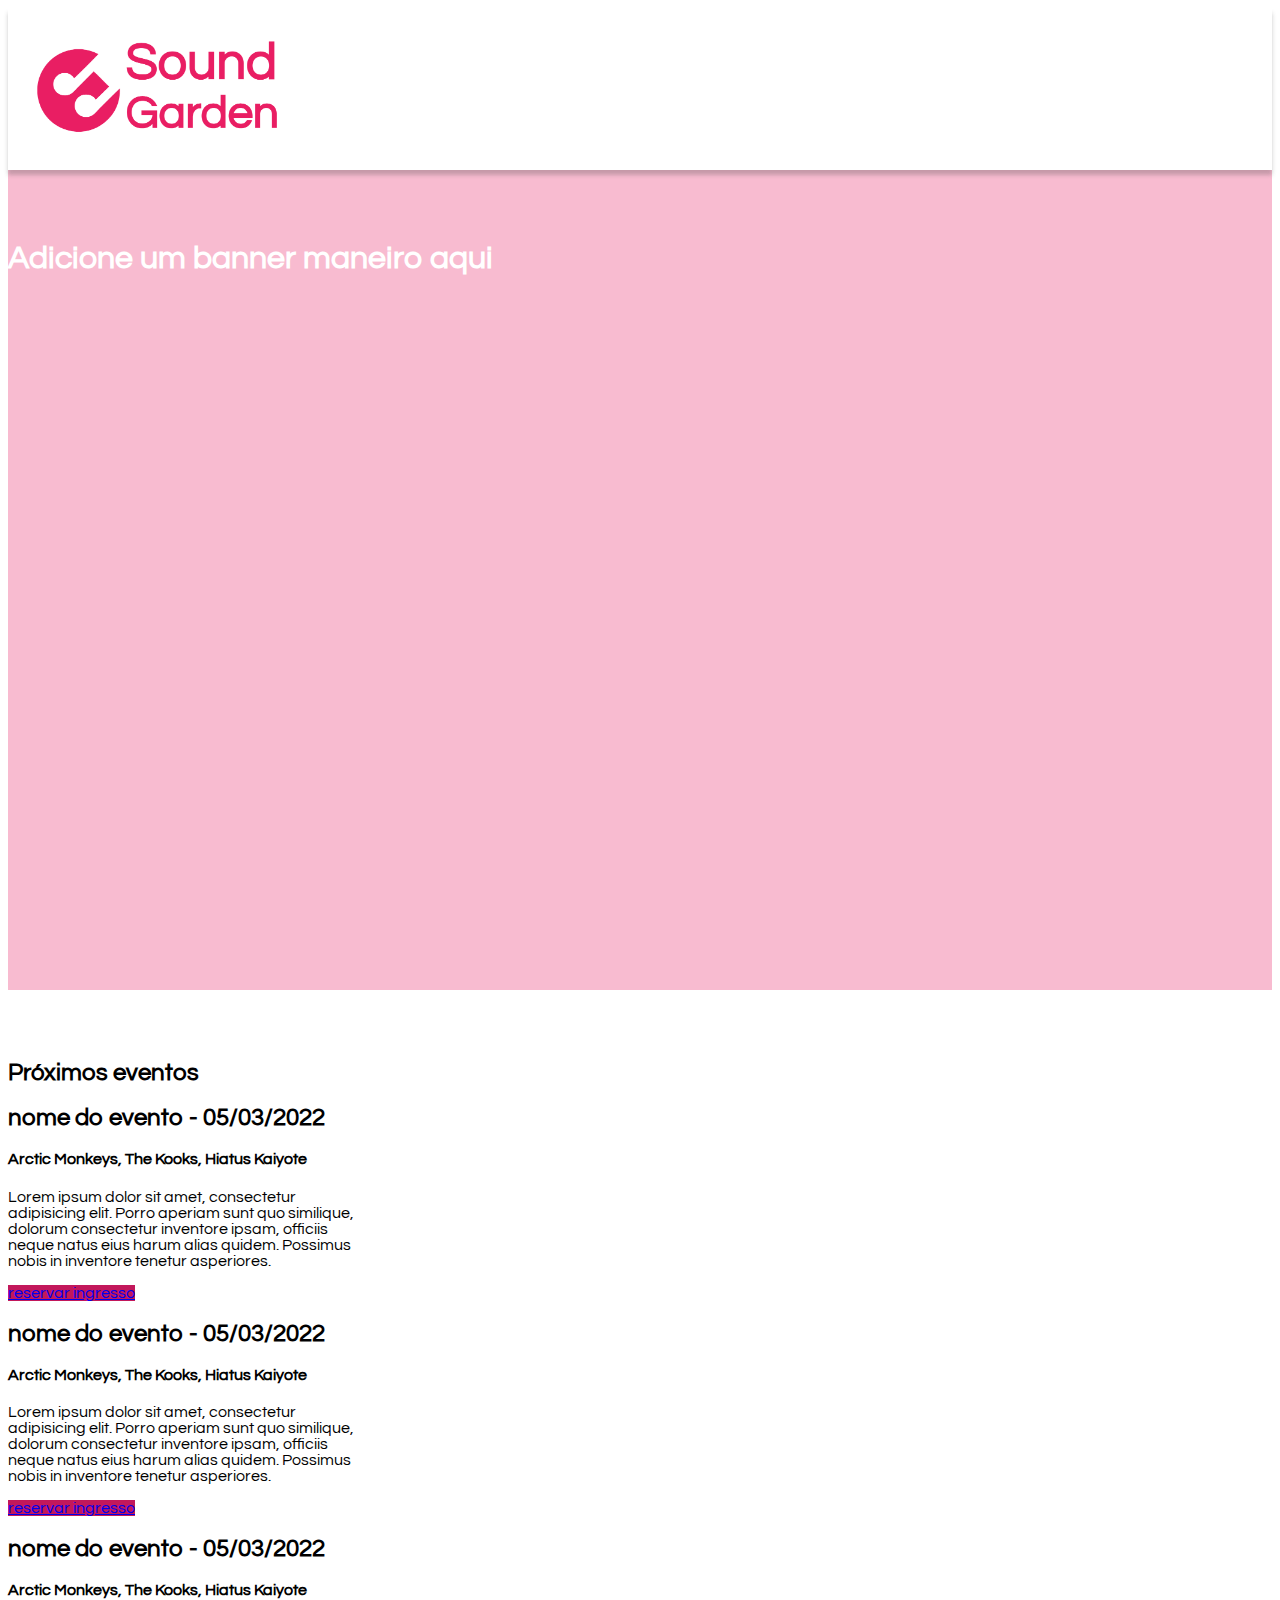
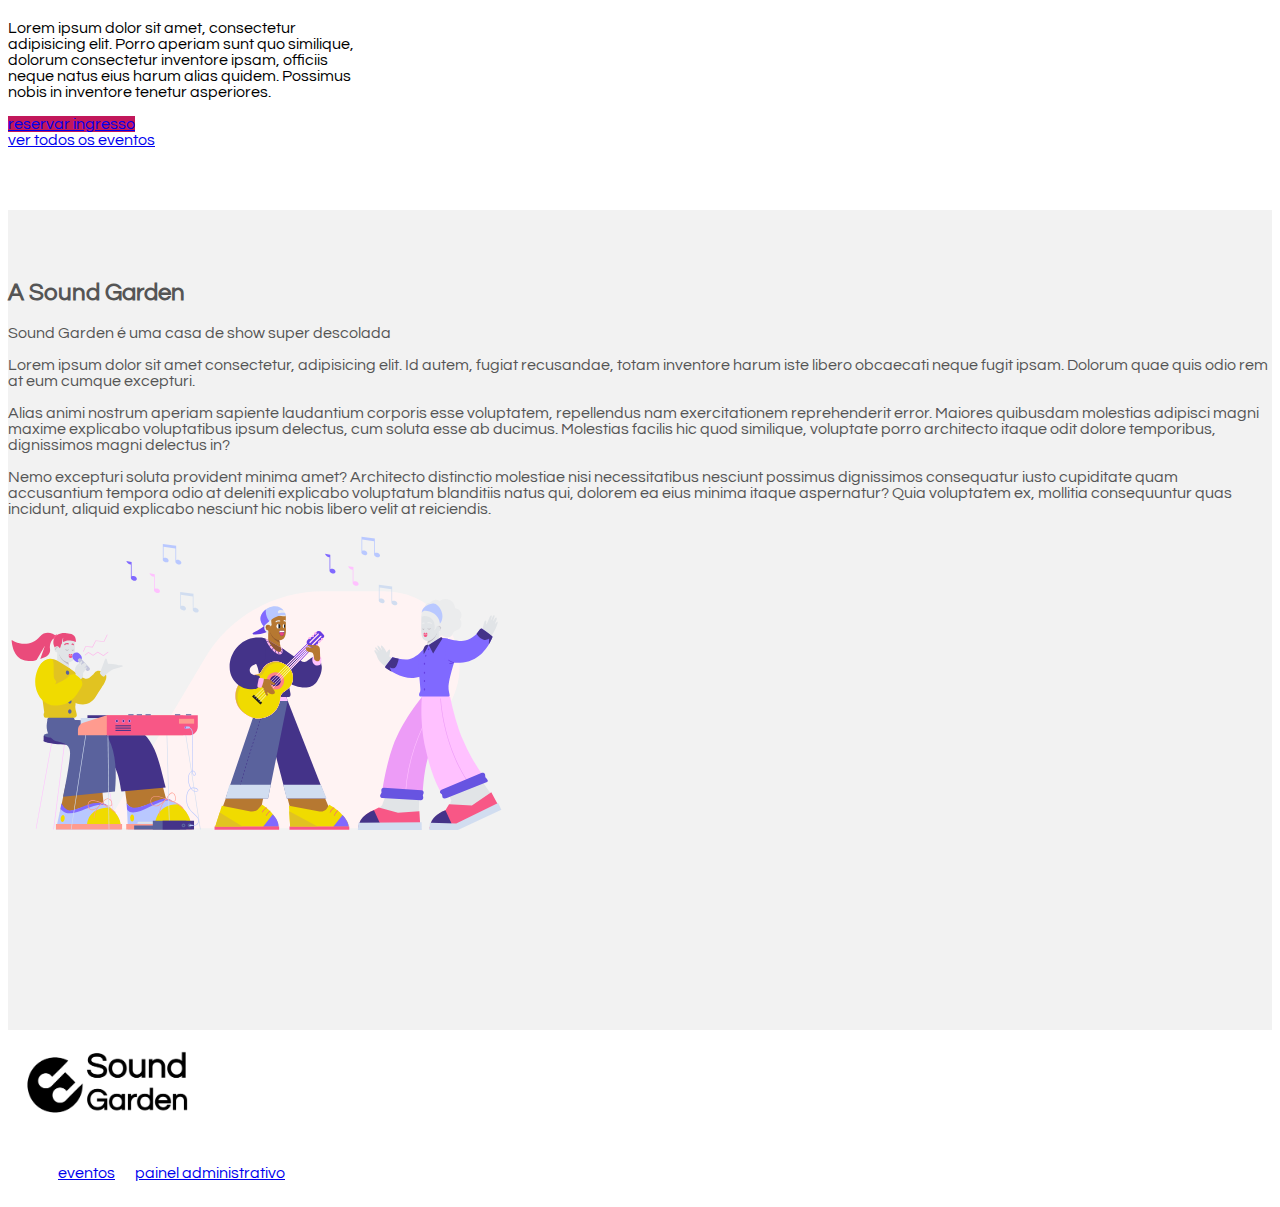
==== index.html @ a5b5603e "first commit" ====
<!DOCTYPE html>
<html lang="en">

<head>
    <meta charset="UTF-8">
    <meta http-equiv="X-UA-Compatible" content="IE=edge">
    <meta name="viewport" content="width=device-width, initial-scale=1.0">
    <title>Sound Garden</title>
    <link href="https://cdn.jsdelivr.net/npm/bootstrap@5.0.2/dist/css/bootstrap.min.css" rel="stylesheet"
        integrity="sha384-EVSTQN3/azprG1Anm3QDgpJLIm9Nao0Yz1ztcQTwFspd3yD65VohhpuuCOmLASjC" crossorigin="anonymous">
    <link rel="stylesheet" href="css/style.css">
</head>

<body>
    <header class=" d-flex justify-content-center align-items-center">
        <img src="img/Sound-logo (1).png" width="300" alt="">
    </header>
    <main>
        <section class="full d-flex justify-content-center align-items-center"
            style="background-color: #F8BBD0; color: #fff">
            <div class="text-center">
                <h1>Adicione um banner maneiro aqui</h1>
            </div>
        </section>
        <section class="full">
            <div class="container text-center">
                <h2>Próximos eventos</h2>
            </div>
            <div class="container d-flex justify-content-center align-items-center">
                <article class="evento card p-5 m-3">
                    <h2>nome do evento - 05/03/2022</h2>
                    <h4>Arctic Monkeys, The Kooks, Hiatus Kaiyote</h4>
                    <p>Lorem ipsum dolor sit amet, consectetur adipisicing elit. Porro aperiam sunt quo similique,
                        dolorum consectetur inventore ipsam, officiis neque natus eius harum alias quidem. Possimus
                        nobis in inventore tenetur asperiores.</p>
                    <a href="#" class="btn btn-primary">reservar ingresso</a>
                </article>
                <article class="evento card p-5 m-3">
                    <h2>nome do evento - 05/03/2022</h2>
                    <h4>Arctic Monkeys, The Kooks, Hiatus Kaiyote</h4>
                    <p>Lorem ipsum dolor sit amet, consectetur adipisicing elit. Porro aperiam sunt quo similique,
                        dolorum consectetur inventore ipsam, officiis neque natus eius harum alias quidem. Possimus
                        nobis in inventore tenetur asperiores.</p>
                    <a href="#" class="btn btn-primary">reservar ingresso</a>
                </article>
                <article class="evento card p-5 m-3">
                    <h2>nome do evento - 05/03/2022</h2>
                    <h4>Arctic Monkeys, The Kooks, Hiatus Kaiyote</h4>
                    <p>Lorem ipsum dolor sit amet, consectetur adipisicing elit. Porro aperiam sunt quo similique,
                        dolorum consectetur inventore ipsam, officiis neque natus eius harum alias quidem. Possimus
                        nobis in inventore tenetur asperiores.</p>
                    <a href="#" class="btn btn-primary">reservar ingresso</a>
                </article>
            </div>
            <div class="container text-center">
                <a href="eventos.html" class="btn btn-secondary">ver todos os eventos</a>
            </div>
        </section>
        <section class="full d-flex justify-content-center align-items-center"
            style="background-color: #f2f2f2; color: #555">
            <div class="container">
                <div class="row d-flex justify-content-center align-items-center">
                    <div class="col">
                        <h2>A Sound Garden</h2>

                        <p>Sound Garden é uma casa de show super descolada</p>

                        <p>Lorem ipsum dolor sit amet consectetur, adipisicing elit. Id autem, fugiat recusandae, totam
                            inventore harum iste libero obcaecati neque fugit ipsam. Dolorum quae quis odio rem at eum
                            cumque excepturi.</p>
                        <p>Alias animi nostrum aperiam sapiente laudantium
                            corporis esse voluptatem, repellendus nam exercitationem reprehenderit error. Maiores
                            quibusdam molestias adipisci magni maxime explicabo voluptatibus ipsum delectus, cum soluta
                            esse ab ducimus. Molestias facilis hic quod similique, voluptate porro architecto itaque
                            odit dolore temporibus, dignissimos magni delectus in?</p>
                        <p>Nemo excepturi soluta provident minima amet? Architecto
                            distinctio molestiae nisi necessitatibus nesciunt possimus dignissimos consequatur iusto
                            cupiditate quam accusantium tempora odio at deleniti explicabo voluptatum blanditiis natus
                            qui, dolorem ea eius minima itaque aspernatur? Quia voluptatem ex, mollitia consequuntur
                            quas incidunt, aliquid explicabo nesciunt hic nobis libero velit at reiciendis.</p>
                    </div>
                    <div class="col">
                        <img src="img/music.svg" width="500px">
                    </div>
                </div>
            </div>
        </section>

    </main>
    <footer>
        <div class="container d-flex justify-content-center align-items-center">
            <a href="#">
                <img src="img/Sound-logo-black (1).png" width="200px" alt="">
            </a>
            <nav>
                <ul>
                    <li>
                        <a href="eventos.html">eventos</a>
                    </li>
                    <li>
                        <a href="admin.html">painel administrativo</a>
                    </li>
                </ul>
            </nav>
        </div>
    </footer>
    <script src="./js/geral.js"></script>
    <script src="./js/index.js"></script>
</body>

</html>
---- css/style.css ----
@import url('https://fonts.googleapis.com/css2?family=Questrial&display=swap');
body{
    font-family: 'Questrial', sans-serif;
}

.img-responsive {
    max-width: 100%;
}

header {
    position: relative;
    box-shadow: 0px 5px 4px 0px rgb(63 63 63 / 27%);
    width: 100%;
    background-color: #fff;
}
aside {
    min-height: 100vh;
}

.nav-pills .nav-link.active, .nav-pills .show>.nav-link {
    background-color: #C2185B;
}

.btn-primary{
    background-color: #C2185B;
    border-color: #C2185B;
}

main.login {
    width: 400px;
}

section.full{
    width: 100%;
    min-height: 80vh;
    padding: 50px 0;
}

article.evento {
    width: 350px;
}

footer nav ul{
    list-style: none;
    display: flex;
}

footer nav ul li  {
    padding: 10px;
}
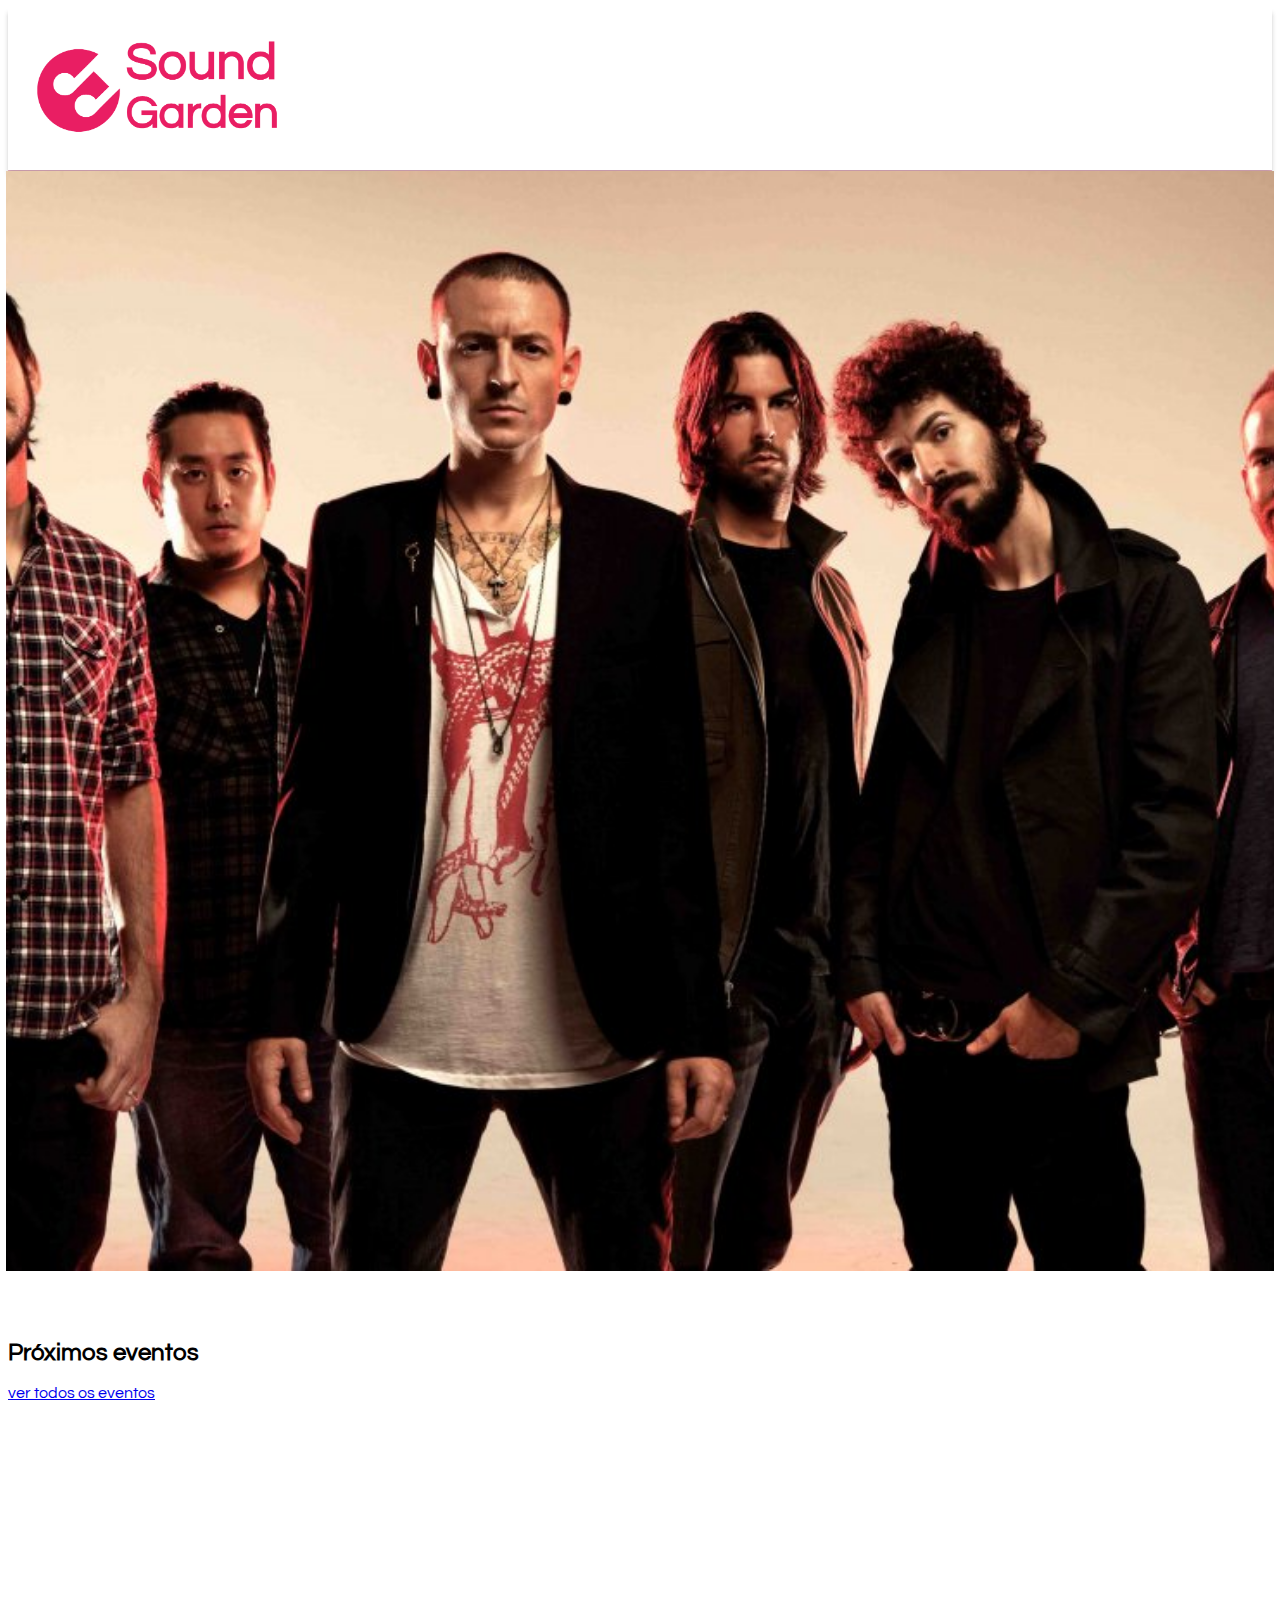
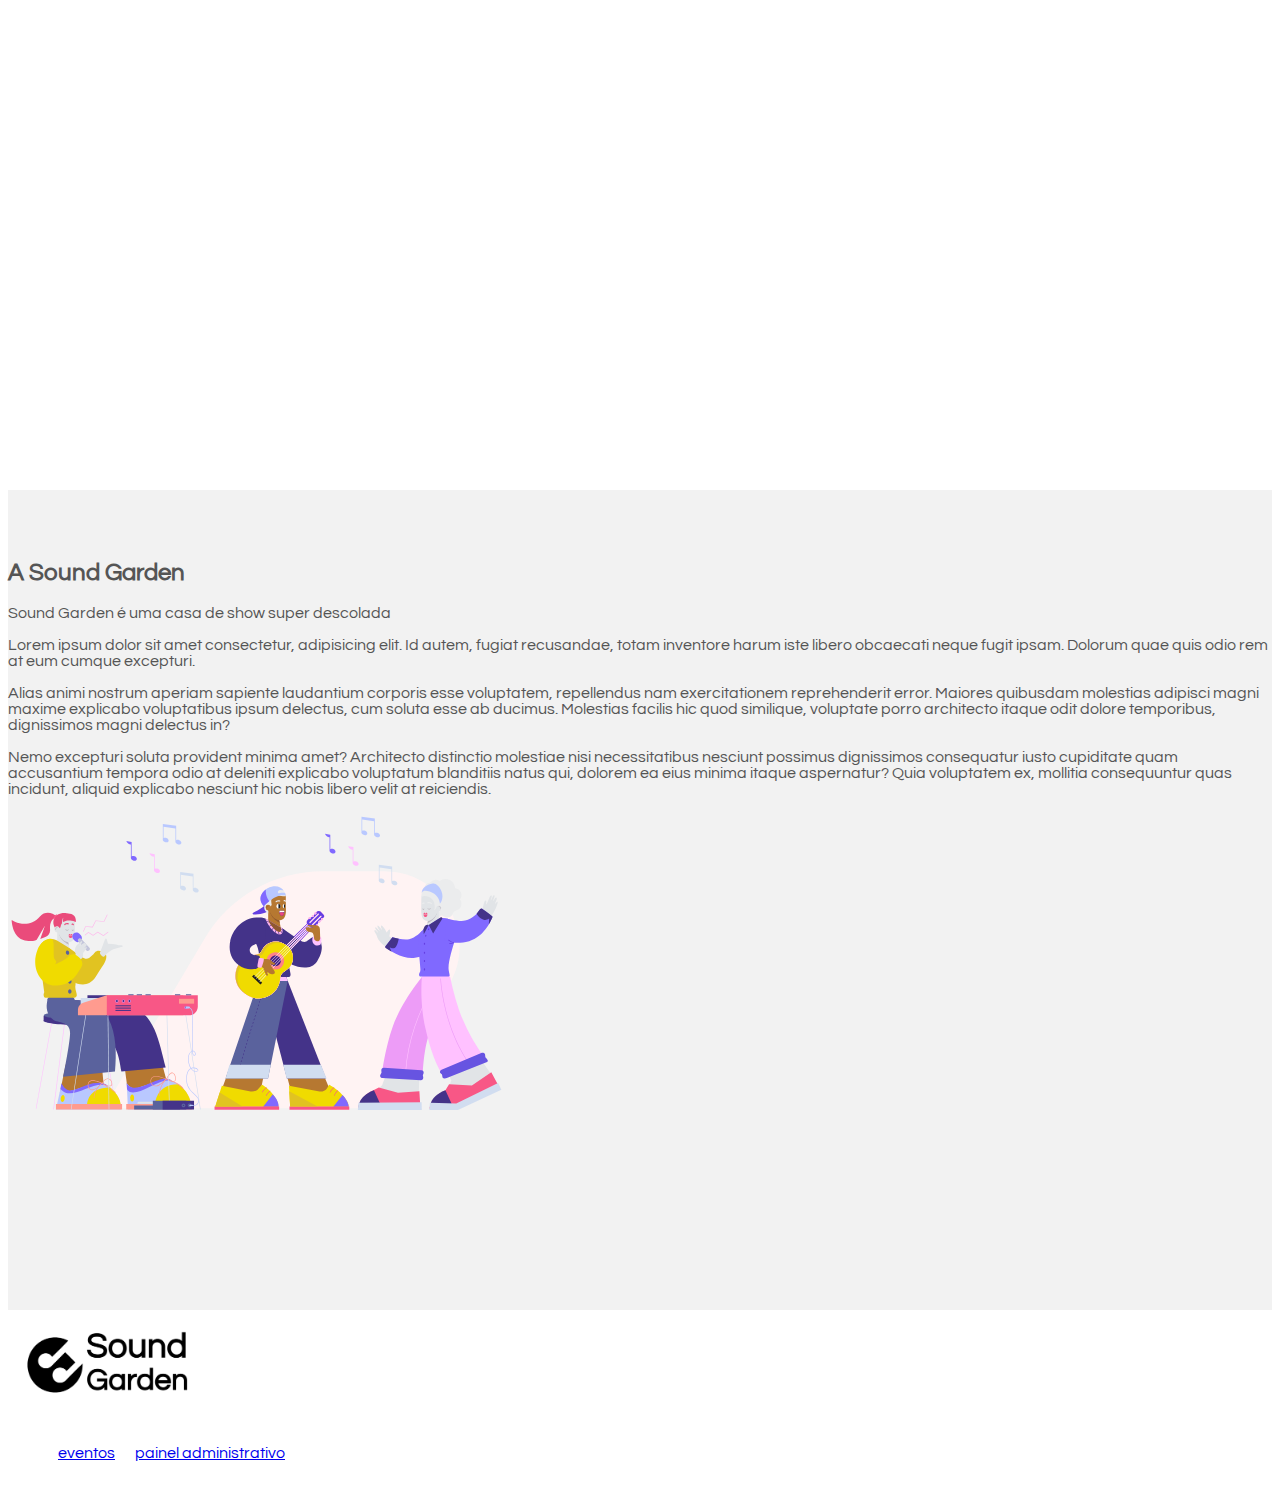
==== commit 8bbe1548: "att" ====
--- a/index.html
+++ b/index.html
@@ -9,6 +9,8 @@
     <link href="https://cdn.jsdelivr.net/npm/bootstrap@5.0.2/dist/css/bootstrap.min.css" rel="stylesheet"
         integrity="sha384-EVSTQN3/azprG1Anm3QDgpJLIm9Nao0Yz1ztcQTwFspd3yD65VohhpuuCOmLASjC" crossorigin="anonymous">
     <link rel="stylesheet" href="css/style.css">
+    <link rel="stylesheet" href="css/modal.css">
+    <link rel="stylesheet" href="css/slider.css">
 </head>
 
 <body>
@@ -18,39 +20,18 @@
     <main>
         <section class="full d-flex justify-content-center align-items-center"
             style="background-color: #F8BBD0; color: #fff">
-            <div class="text-center">
-                <h1>Adicione um banner maneiro aqui</h1>
+            <div id="slider">
+                <img class='selected' src="img/linkinparknew-1068x637.jpg" alt="">
+                <img src="img/Twenty_One_Pilots_Resorts_World_Arena,_Birmingham_2019.jpg" alt="">
+                <img src="img/metallica-1.webp" alt="">
             </div>
         </section>
         <section class="full">
             <div class="container text-center">
                 <h2>Próximos eventos</h2>
             </div>
-            <div class="container d-flex justify-content-center align-items-center">
-                <article class="evento card p-5 m-3">
-                    <h2>nome do evento - 05/03/2022</h2>
-                    <h4>Arctic Monkeys, The Kooks, Hiatus Kaiyote</h4>
-                    <p>Lorem ipsum dolor sit amet, consectetur adipisicing elit. Porro aperiam sunt quo similique,
-                        dolorum consectetur inventore ipsam, officiis neque natus eius harum alias quidem. Possimus
-                        nobis in inventore tenetur asperiores.</p>
-                    <a href="#" class="btn btn-primary">reservar ingresso</a>
-                </article>
-                <article class="evento card p-5 m-3">
-                    <h2>nome do evento - 05/03/2022</h2>
-                    <h4>Arctic Monkeys, The Kooks, Hiatus Kaiyote</h4>
-                    <p>Lorem ipsum dolor sit amet, consectetur adipisicing elit. Porro aperiam sunt quo similique,
-                        dolorum consectetur inventore ipsam, officiis neque natus eius harum alias quidem. Possimus
-                        nobis in inventore tenetur asperiores.</p>
-                    <a href="#" class="btn btn-primary">reservar ingresso</a>
-                </article>
-                <article class="evento card p-5 m-3">
-                    <h2>nome do evento - 05/03/2022</h2>
-                    <h4>Arctic Monkeys, The Kooks, Hiatus Kaiyote</h4>
-                    <p>Lorem ipsum dolor sit amet, consectetur adipisicing elit. Porro aperiam sunt quo similique,
-                        dolorum consectetur inventore ipsam, officiis neque natus eius harum alias quidem. Possimus
-                        nobis in inventore tenetur asperiores.</p>
-                    <a href="#" class="btn btn-primary">reservar ingresso</a>
-                </article>
+            <div class="container d-flex justify-content-center align-items-center" id="tabela">
+          
             </div>
             <div class="container text-center">
                 <a href="eventos.html" class="btn btn-secondary">ver todos os eventos</a>
@@ -85,8 +66,9 @@
                 </div>
             </div>
         </section>
-
+       
     </main>
+    
     <footer>
         <div class="container d-flex justify-content-center align-items-center">
             <a href="#">
@@ -102,10 +84,26 @@
                     </li>
                 </ul>
             </nav>
+        </div> 
+    </footer>
+    <div id="container" class="container-css">
+        <div class="conteudo-container">
+            <button class="fechar">x</button>
+            <h3>Reserve seu ingresso</h3>
+            <form>
+                <input id="modal-nome" type="text" placeholder="Nome:">
+                <input id="modal-email" type="email" placeholder="E-mail:">
+                <input type="number" id="tickets" placeholder="Número de tickets:" min="1">
+                <input type="hidden" name="id" id="inputId" >
+                <input id="modal-solicitar" type="button" value="Solicitar reserva">
+            </form>
         </div>
-    </footer>
-    <script src="./js/geral.js"></script>
-    <script src="./js/index.js"></script>
+    </div>
+  <script src="js/index.js"></script>
+  <script src="js/slider.js"></script>
+ 
+  
+ 
 </body>
 
 </html>--- a/css/style.css
+++ b/css/style.css
@@ -47,4 +47,10 @@
 
 footer nav ul li  {
     padding: 10px;
+}
+
+.eventos {
+    display: flex;
+    flex-wrap: wrap;
+
 }--- a/css/modal.css
+++ b/css/modal.css
@@ -0,0 +1,75 @@
+.container-css {
+    width: 100vw;
+    height: 100vh;
+    background-color: rgba(0,0,0,0.5);
+    position: fixed;
+    top: 0px;
+    left: 0px;
+    z-index: 2000;
+    display: none;
+    align-items: center;
+    justify-content: center;
+
+}
+
+.conteudo-container{
+    flex-direction: wrap;
+    background-color: white;
+    width: 30%;
+    min-width: 300px;
+    padding: 40px;
+    border: 10px solid #c2185b;
+    box-shadow: 0 0 0 10px white;
+    position: relative;
+}
+
+#modal-nome{
+    display: block;
+    width: 500px;
+    height: 35px;
+    margin-bottom: 25px;
+   
+}
+
+#modal-email{
+    display: block;
+    width: 500px;
+    height: 35px;
+    margin-bottom: 15px;
+    
+}
+
+#modal-solicitar {
+position: absolute;
+left: 390px;
+background-color: #ee0160c0;
+border-radius: 5px;
+font-size: 1.2em;
+font-weight: bolder;
+justify-content: center;
+}
+
+
+
+
+
+
+.fechar {
+    position: absolute;
+    top: -30px;
+    right: -30px;
+    width: 50px;
+    height: 50px;
+    border-radius: 50%;
+    border: 4px solid white;
+    background-color: #c2185b;
+    font-family: 'Questrial';
+    color: white;
+    cursor: pointer;
+    font-size: 1.2em;
+}
+
+.container-css.mostrar {
+    display: flex;
+
+}--- a/css/slider.css
+++ b/css/slider.css
@@ -0,0 +1,22 @@
+#slider {
+    height: 1000px;
+    display:flex;
+    position: relative;
+    text-align: center;
+    justify-content: center;
+    top: -49px
+}
+
+#slider img {
+    opacity: 0;
+    position: absolute; 
+    width: 99vw; 
+    height: 110%;
+    object-fit: cover;
+    transition: opacity 800ms;
+    
+}
+
+#slider .selected {
+    opacity: 1;
+}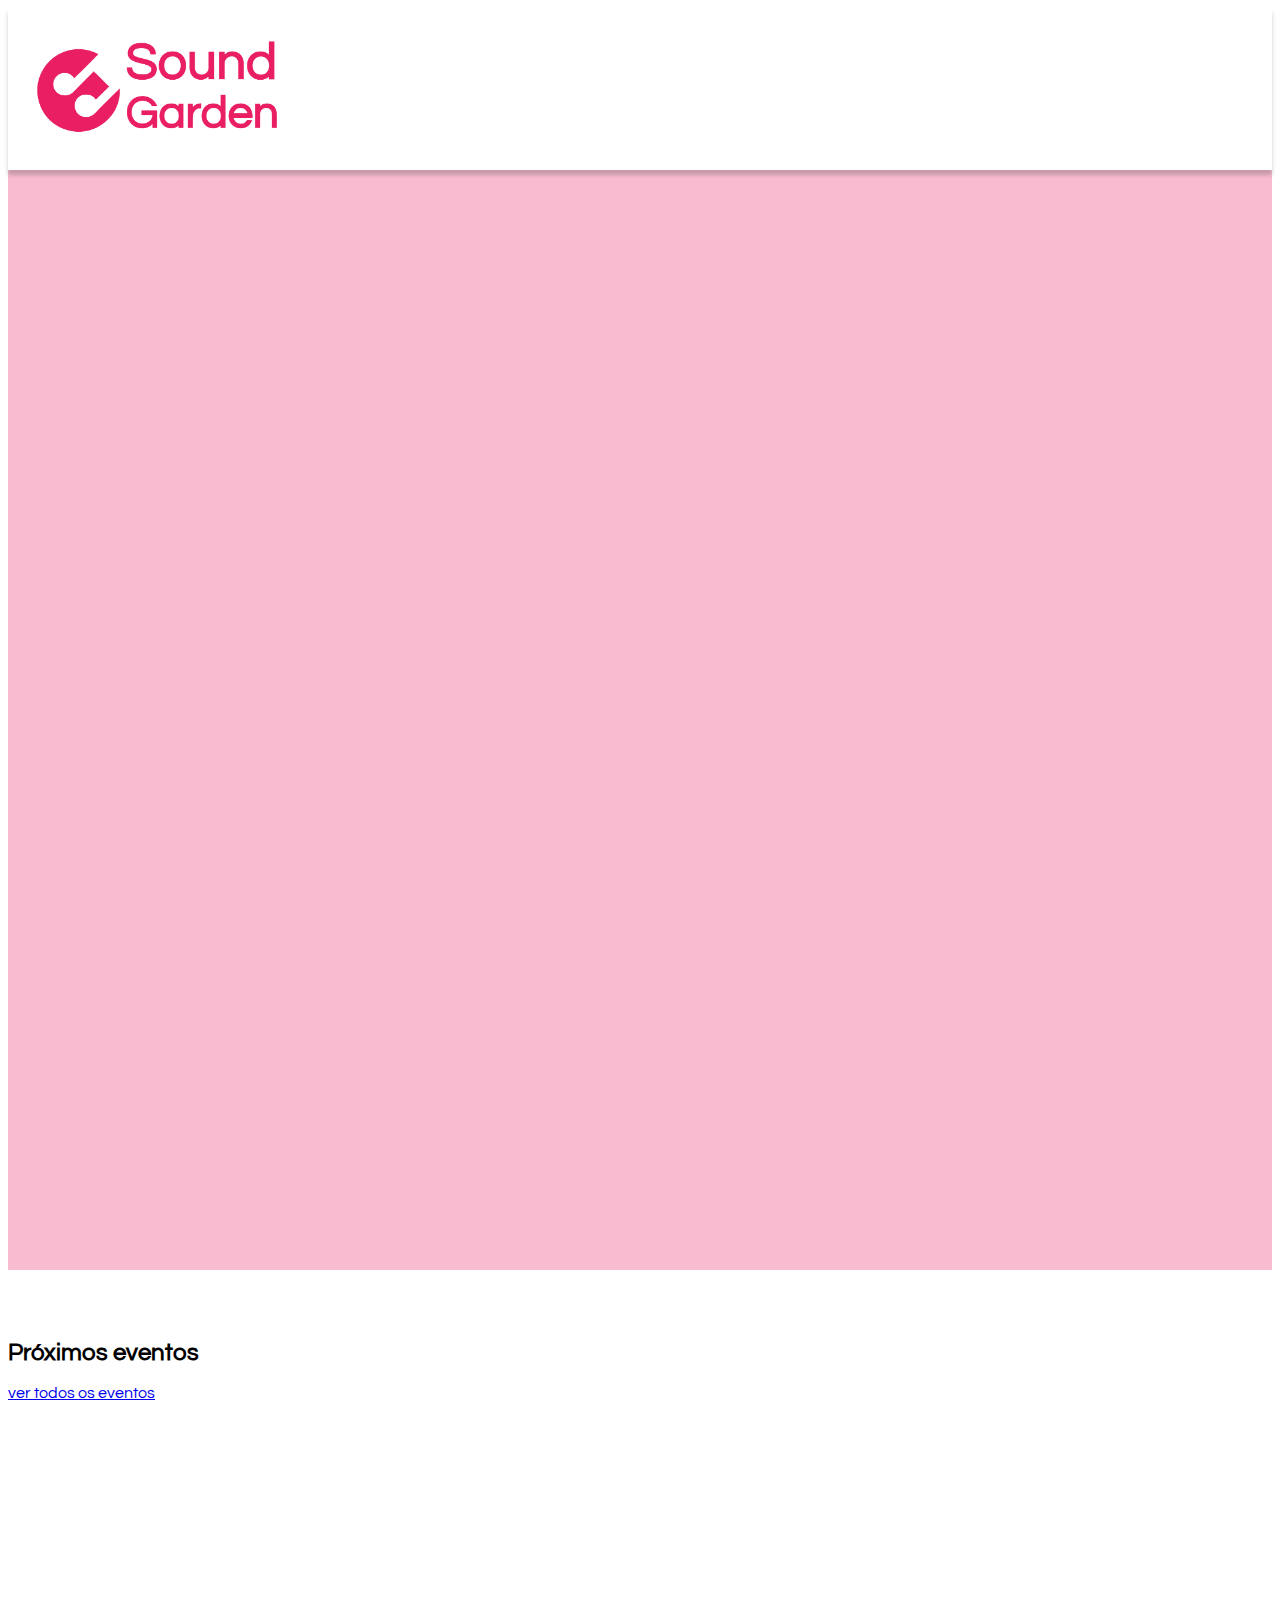
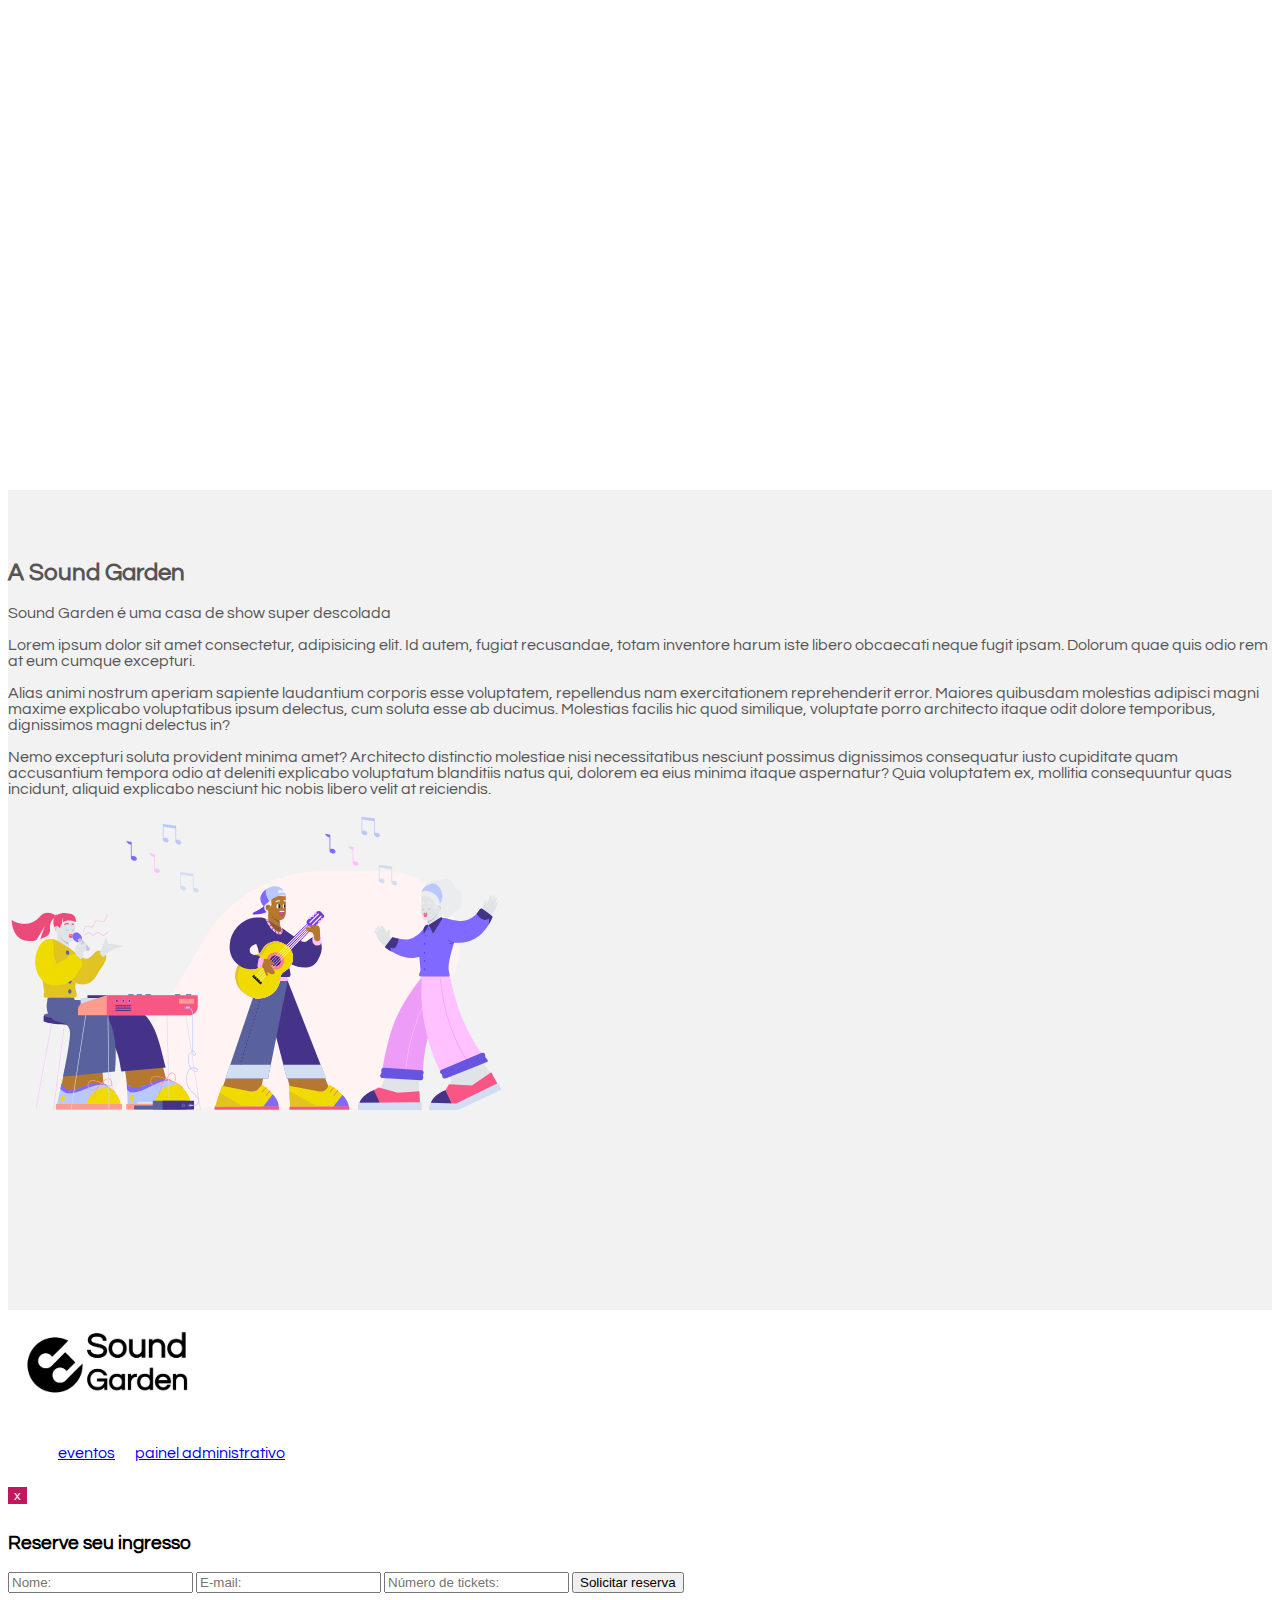
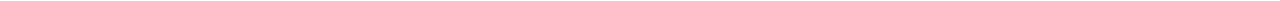
==== commit 24287c1c: "ajustes" ====
--- a/index.html
+++ b/index.html
@@ -21,9 +21,9 @@
         <section class="full d-flex justify-content-center align-items-center"
             style="background-color: #F8BBD0; color: #fff">
             <div id="slider">
-                <img class='selected' src="img/linkinparknew-1068x637.jpg" alt="">
-                <img src="img/Twenty_One_Pilots_Resorts_World_Arena,_Birmingham_2019.jpg" alt="">
-                <img src="img/metallica-1.webp" alt="">
+                <img src="img/images.jfif" alt="">
+                <img src="img/images.jfif" alt="">
+                <img src="img/thumbbig-559128.webp" alt="">
             </div>
         </section>
         <section class="full">
--- a/css/modal.css
+++ b/css/modal.css
@@ -1,75 +1,80 @@
-.container-css {
-    width: 100vw;
-    height: 100vh;
-    background-color: rgba(0,0,0,0.5);
-    position: fixed;
-    top: 0px;
-    left: 0px;
-    z-index: 2000;
-    display: none;
-    align-items: center;
-    justify-content: center;
-
+@import url('https://fonts.googleapis.com/css2?family=Questrial&display=swap');
+body{
+    font-family: 'Questrial', sans-serif;
 }
 
-.conteudo-container{
-    flex-direction: wrap;
-    background-color: white;
-    width: 30%;
-    min-width: 300px;
-    padding: 40px;
-    border: 10px solid #c2185b;
-    box-shadow: 0 0 0 10px white;
-    position: relative;
+#modal {
+position: fixed;
+padding: 0;
+left: 0;
+top:0;
+width: 100%;
+height: 100%;
+display: none;
+justify-content: center;
+flex-direction: column;
+align-items: center;
+text-align: center;
+background-color: rgba(0, 0, 0, 0.5);
+transform: scale(1.1);
+}   
+
+#headermodal {
+width: 550px;
+display: flex;
+justify-content: center;
+align-items: center;
 }
 
-#modal-nome{
-    display: block;
-    width: 500px;
-    height: 35px;
-    margin-bottom: 25px;
-   
+#block{
+background-color: white;
 }
 
-#modal-email{
-    display: block;
-    width: 500px;
-    height: 35px;
-    margin-bottom: 15px;
-    
+h3 {
+margin-top: 30px;
 }
 
-#modal-solicitar {
+.btn-close {
 position: absolute;
-left: 390px;
-background-color: #ee0160c0;
-border-radius: 5px;
-font-size: 1.2em;
-font-weight: bolder;
-justify-content: center;
+margin-left: 475px;
 }
 
-
-
-
-
-
-.fechar {
-    position: absolute;
-    top: -30px;
-    right: -30px;
-    width: 50px;
-    height: 50px;
-    border-radius: 50%;
-    border: 4px solid white;
-    background-color: #c2185b;
-    font-family: 'Questrial';
-    color: white;
-    cursor: pointer;
-    font-size: 1.2em;
+#formulario {
+padding-left: 100px;
 }
 
-.container-css.mostrar {
-    display: flex;
+#name {
+width: 350px;
+margin-top: 30px;
+}
 
-}+#email{
+width: 350px;
+margin-top: 20px;
+}
+
+#lotacao{
+    width: 350px;
+    margin-top: 20px;
+    }
+
+button {
+color: white;
+background-color: #C2185B;
+border: 0;
+}
+
+.twobtn {
+font-size: 18px;
+margin-top: 30px;
+width: 150px;
+border-radius: 5px;
+margin-bottom: 30px;
+margin-right: 25px;
+}
+.btnsubmit {
+font-size: 18px;
+width: 180px;
+border-radius: 5px;
+margin-bottom: 30px;
+}
